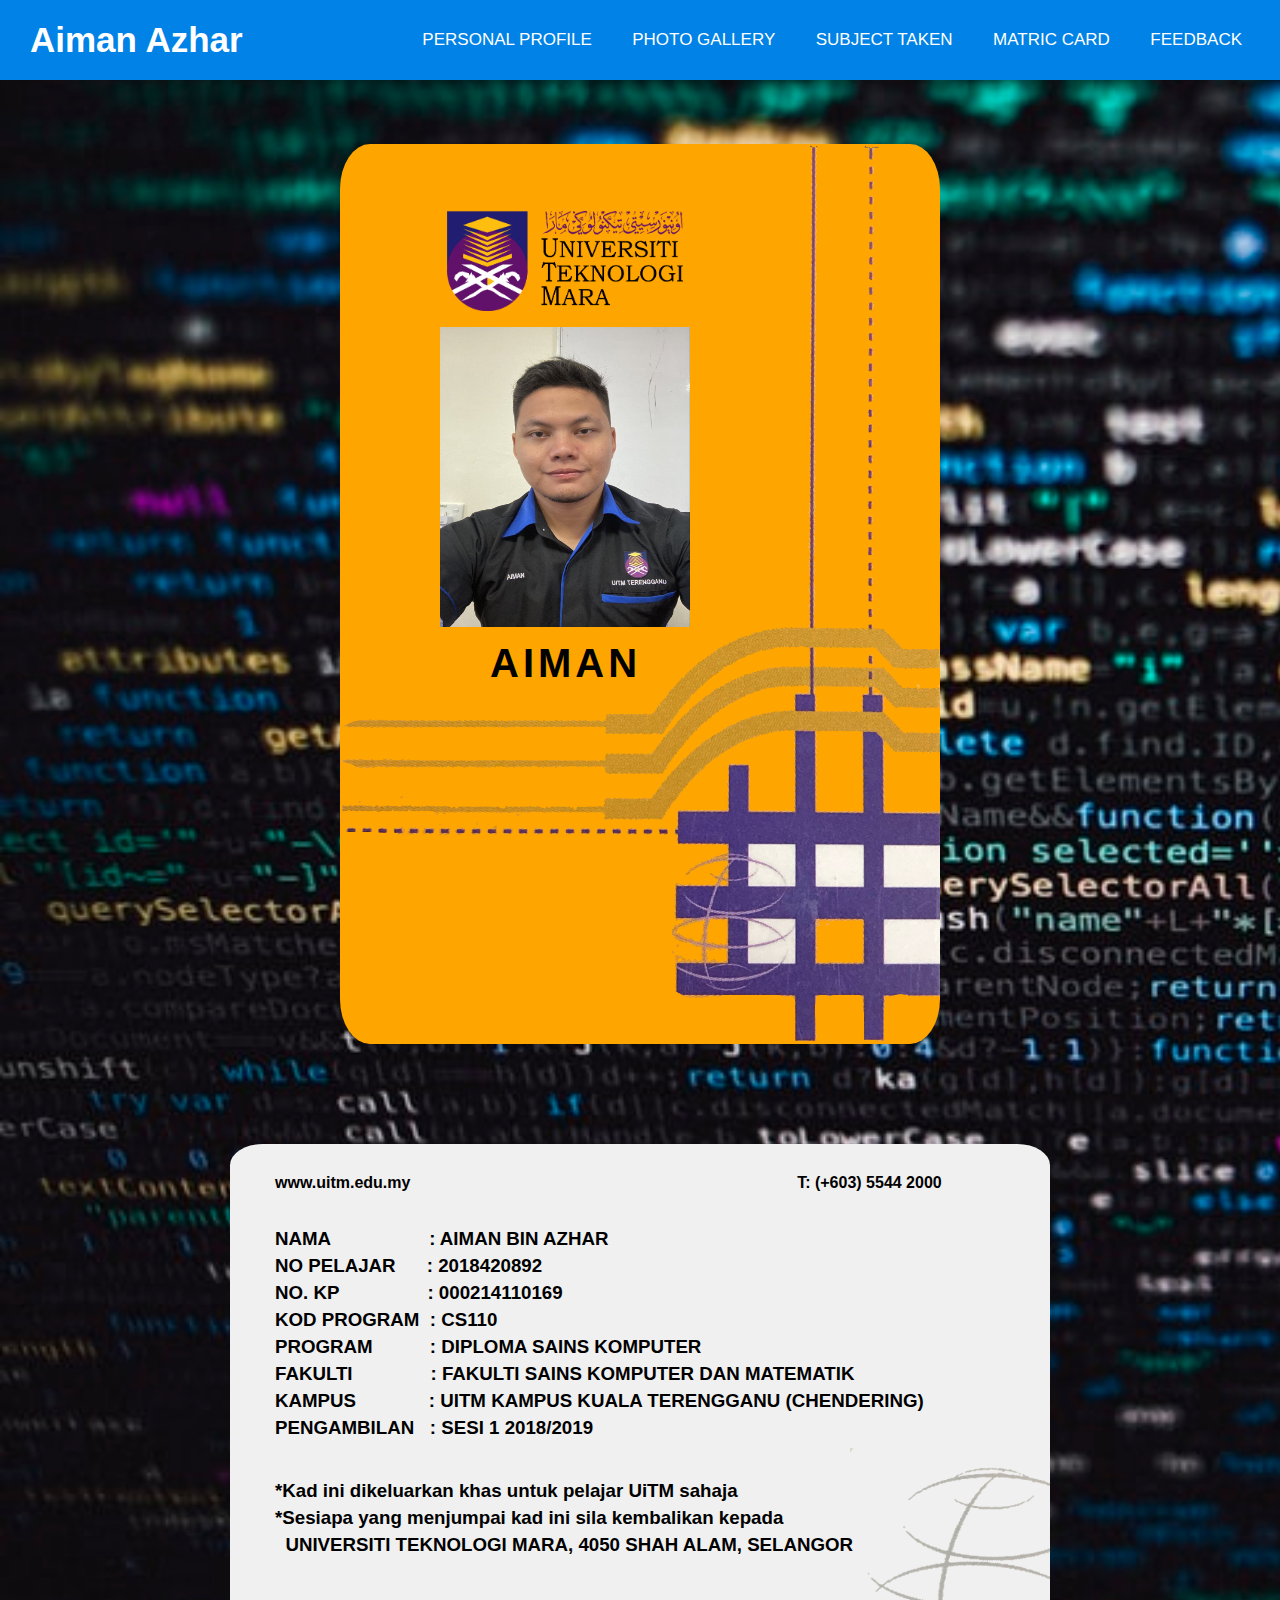
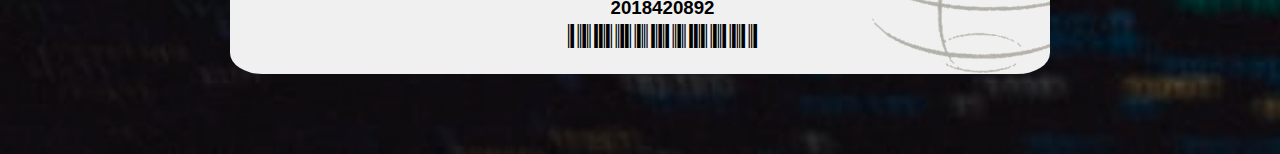
==== matric_card.html @ b5e09376 "first commit" ====
<!DOCTYPE html>
<html>
	<head>
		<title>Aiman's Matric Card</title>
		
		<link rel="shortcut icon" type="image/x-icon" href="favicon.ico"/>
		<link rel="stylesheet" href="Style/matric card.css">
		<link href='https://fonts.googleapis.com/css?family=Libre Barcode 39' rel='stylesheet'>
		<meta name="google" content="notranslate">
	</head>
	
	<body>
		<nav>
			<label class="logo">Aiman Azhar</label>
			<ul>
			<div class="zz">
				<li><a href="index.html">Personal Profile</a></li>
				<li><a href="photo_Gallery.html">Photo Gallery</a></li>
				<li><a href="subject_taken.html">Subject Taken</a></li>
				<li><a href="matric_card.html">Matric Card</a></li>
				<li><a href="feedback.html">Feedback</a></li>
			</div>
			</ul>
		</nav>		
		
		
		<div class="box-front">
			<img src="Gambar2/Uitm Logo.jpg"  class="box-logo"><br>
			<img src="Gambar/Emang 2.jpg"  class="box-img">
			
			<h1 style="font-weight: bold; width: 20%">AIMAN</h1><br>
			<img src="Gambar2/Uitm Stripe.jpg" alt="" class="box-stripe">
		</div>
		
		<div class="box-back">
			<h4><pre>www.uitm.edu.my                                                                                       T: (+603) 5544 2000</pre></h4><br><br>
			<div class="about">
				<h3><pre>NAMA                   : AIMAN BIN AZHAR</pre></h3>
				<h3><pre>NO PELAJAR      : 2018420892</pre></h3>
				<h3><pre>NO. KP                 : 000214110169</pre></h3>
				<h3><pre>KOD PROGRAM  : CS110</pre></h3>
				<h3><pre>PROGRAM           : DIPLOMA SAINS KOMPUTER</pre></h3>
				<h3><pre>FAKULTI               : FAKULTI SAINS KOMPUTER DAN MATEMATIK</pre></h3>
				<h3><pre>KAMPUS              : UITM KAMPUS KUALA TERENGGANU (CHENDERING)</pre></h3>
				<h3><pre>PENGAMBILAN   : SESI 1 2018/2019</pre></h3><br><br>
				
				<h3><pre>*Kad ini dikeluarkan khas untuk pelajar UiTM sahaja</pre></h3>
				<h3><pre>*Sesiapa yang menjumpai kad ini sila kembalikan kepada</pre></h3>
				<h3><pre>  UNIVERSITI TEKNOLOGI MARA, 4050 SHAH ALAM, SELANGOR</pre></h3>
				<br><br>
				<h3 style="text-align: center">2018420892</h3>
				<p>2018420892</p>
				<img src="Gambar2/Back Stripe.jpg">
				
			</div>
		</div>
		
	</body>
</html>
---- Style/matric card.css ----
*{
	margin: 0;
	padding: 0;
	box-sizing: border-box;
	font-family: sans-serif;
	text-decoration: none;
}

body{ 
	margin:0;
	padding:0;
	background:url(background.jpg);
	background-size:cover;
}

nav{
	background: #0082e6;
	height: 80px;
	width: 100%;
}

label.logo{
	color: white;
	font-size: 35px;
	line-height: 80px;
	padding: 0 30px;
	font-weight: bold;
}

nav ul{
	float: right;
	margin-right: 20px;
}

nav ul li{
	display: inline-block;
	line-height: 80px;
	margin: 0 5px;
}

nav ul li a{
	color: white;
	font-size: 17px;
	padding: 7px 13px;
	border-radius: 3px;
	text-transform: uppercase;
	
}

.zz a:hover{
	background: #1b9bff;
	transition: .5s;
}


.box-front:hover{
	filter: saturate(150%);
	transform: scale(1.15);
	box-shadow: 3px 3px 20px rgba(0,0,0,.5);
	transition: 1s;
}

.box-front{
	width:600px;
	height: 900px;
	background-color:orange;
	padding-top:40px;
	position: relative;
	margin:auto;
	margin-top:5%;
	color:white;
	font-family: sans-serif;
	color: black;
	margin-bottom: 100px;
	border-radius: 5%;
}

.box-logo{
	margin-top: 20px;
	margin-left: 100px;
	margin-bottom: 5px;
	width: 250px;
	padding: 7px;
}

.box-img{
	margin-left: 100px;
	width:250px;
	height:300px;
}

.box-front h1{
	margin-top: 10px;
	margin-left: 150px;
	font-size:40px;
	letter-spacing:4px;
	font-weight:100;
}

.box-stripe{
	position: relative;
	height:110%;
	margin-top: -562px;
	margin-left: 1.5px;
}


.box-back:hover{
	filter: saturate(150%);
	transform: scale(1.15);
	box-shadow: 3px 3px 20px rgba(0,0,0,.5);
	transition: 1s;
}

.box-back{
	width:820px;
	height: 530px;
	background-color: #F0F0F0;
	border-radius: 4%;
	margin:auto;
	margin-bottom: 80px;
	padding-top: 30px;
	padding-left: 45px;
}

.about h3{
	margin-bottom: 5px;
}

.about p{
	font-family: 'Libre Barcode 39';
	font-size: 40px;
	text-align: center;
}

.about img{
	height: 230px;
	width: 200px;
	margin-top: -600px;
	margin-left: 575px;
}
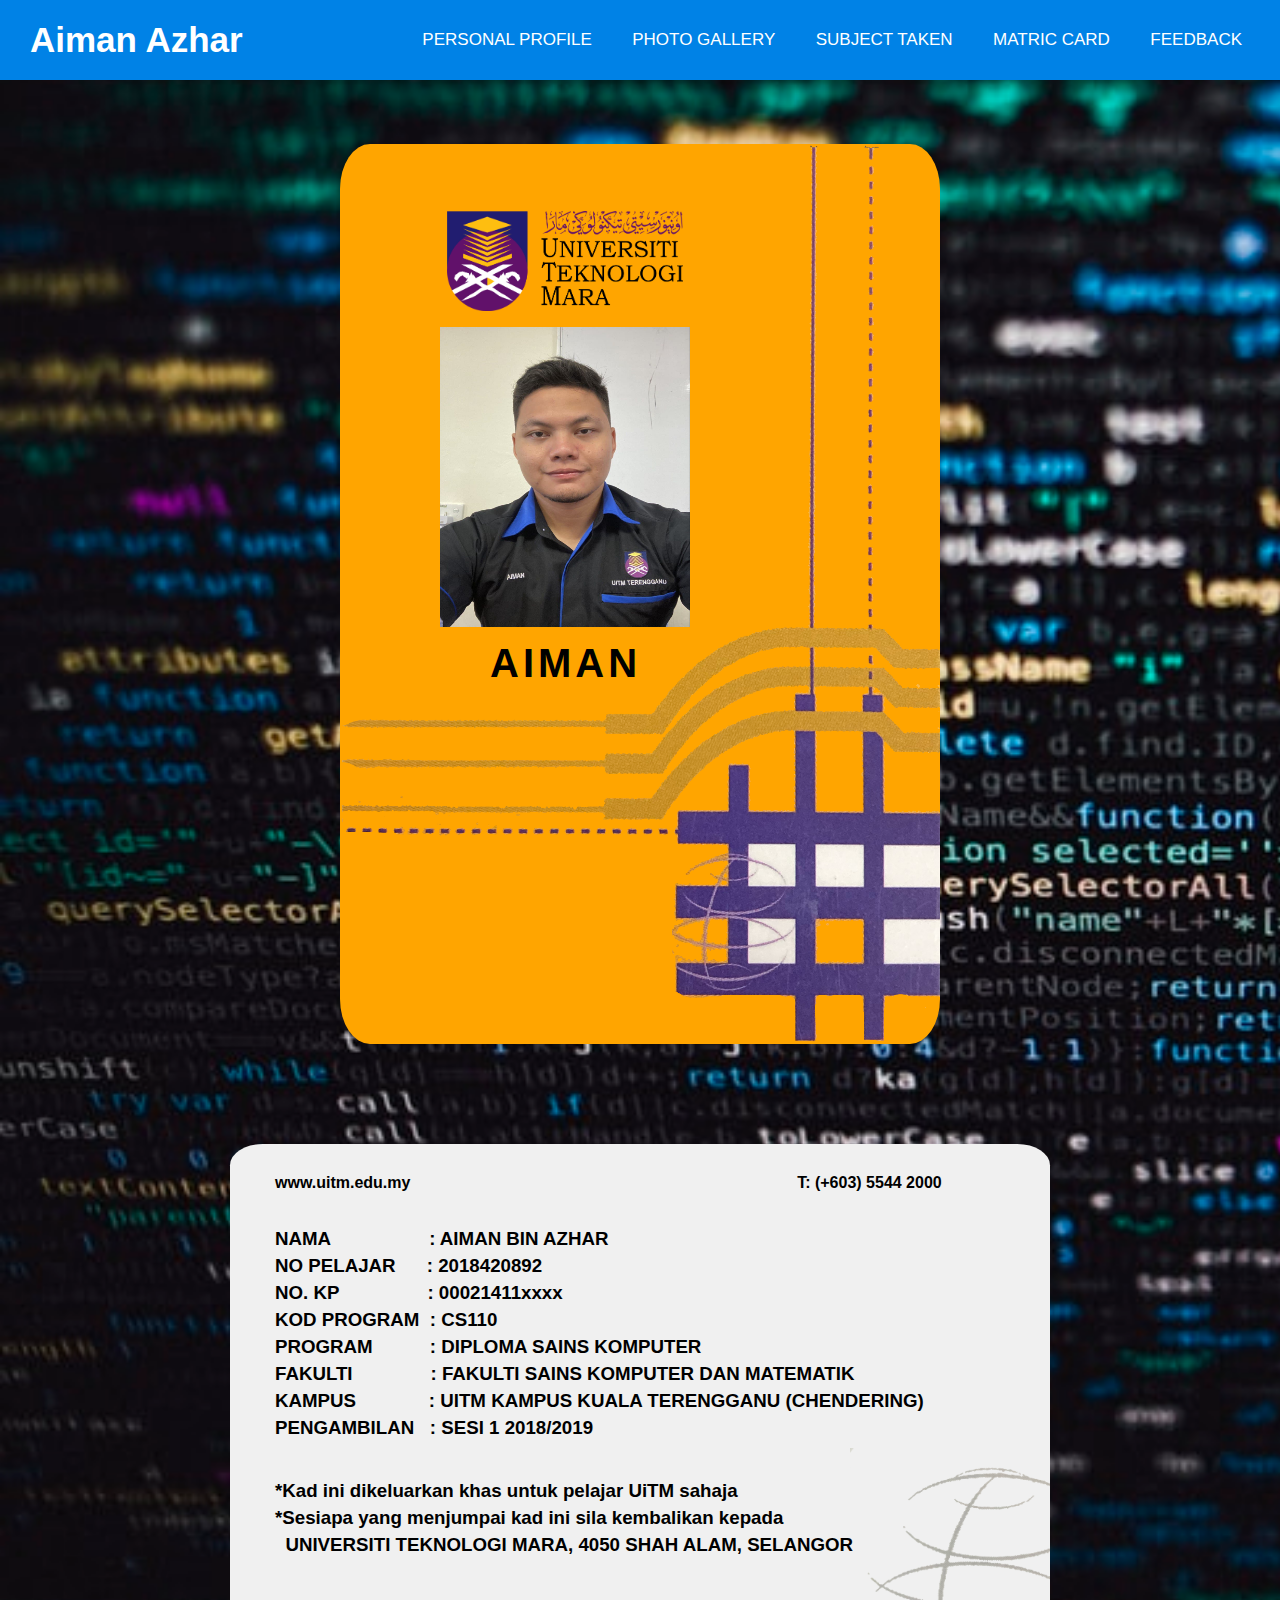
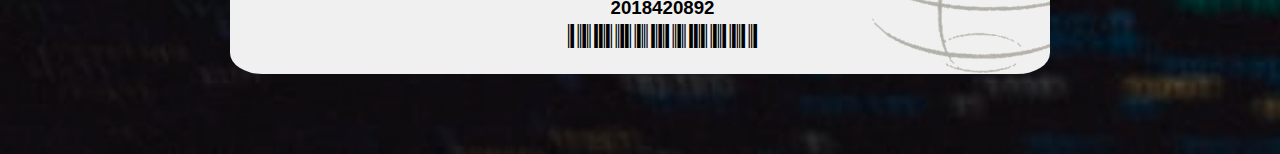
==== commit bc85b70c: "Update matric_card.html" ====
--- a/matric_card.html
+++ b/matric_card.html
@@ -37,7 +37,7 @@
 			<div class="about">
 				<h3><pre>NAMA                   : AIMAN BIN AZHAR</pre></h3>
 				<h3><pre>NO PELAJAR      : 2018420892</pre></h3>
-				<h3><pre>NO. KP                 : 000214110169</pre></h3>
+				<h3><pre>NO. KP                 : 00021411xxxx</pre></h3>
 				<h3><pre>KOD PROGRAM  : CS110</pre></h3>
 				<h3><pre>PROGRAM           : DIPLOMA SAINS KOMPUTER</pre></h3>
 				<h3><pre>FAKULTI               : FAKULTI SAINS KOMPUTER DAN MATEMATIK</pre></h3>
@@ -56,4 +56,4 @@
 		</div>
 		
 	</body>
-</html>+</html>
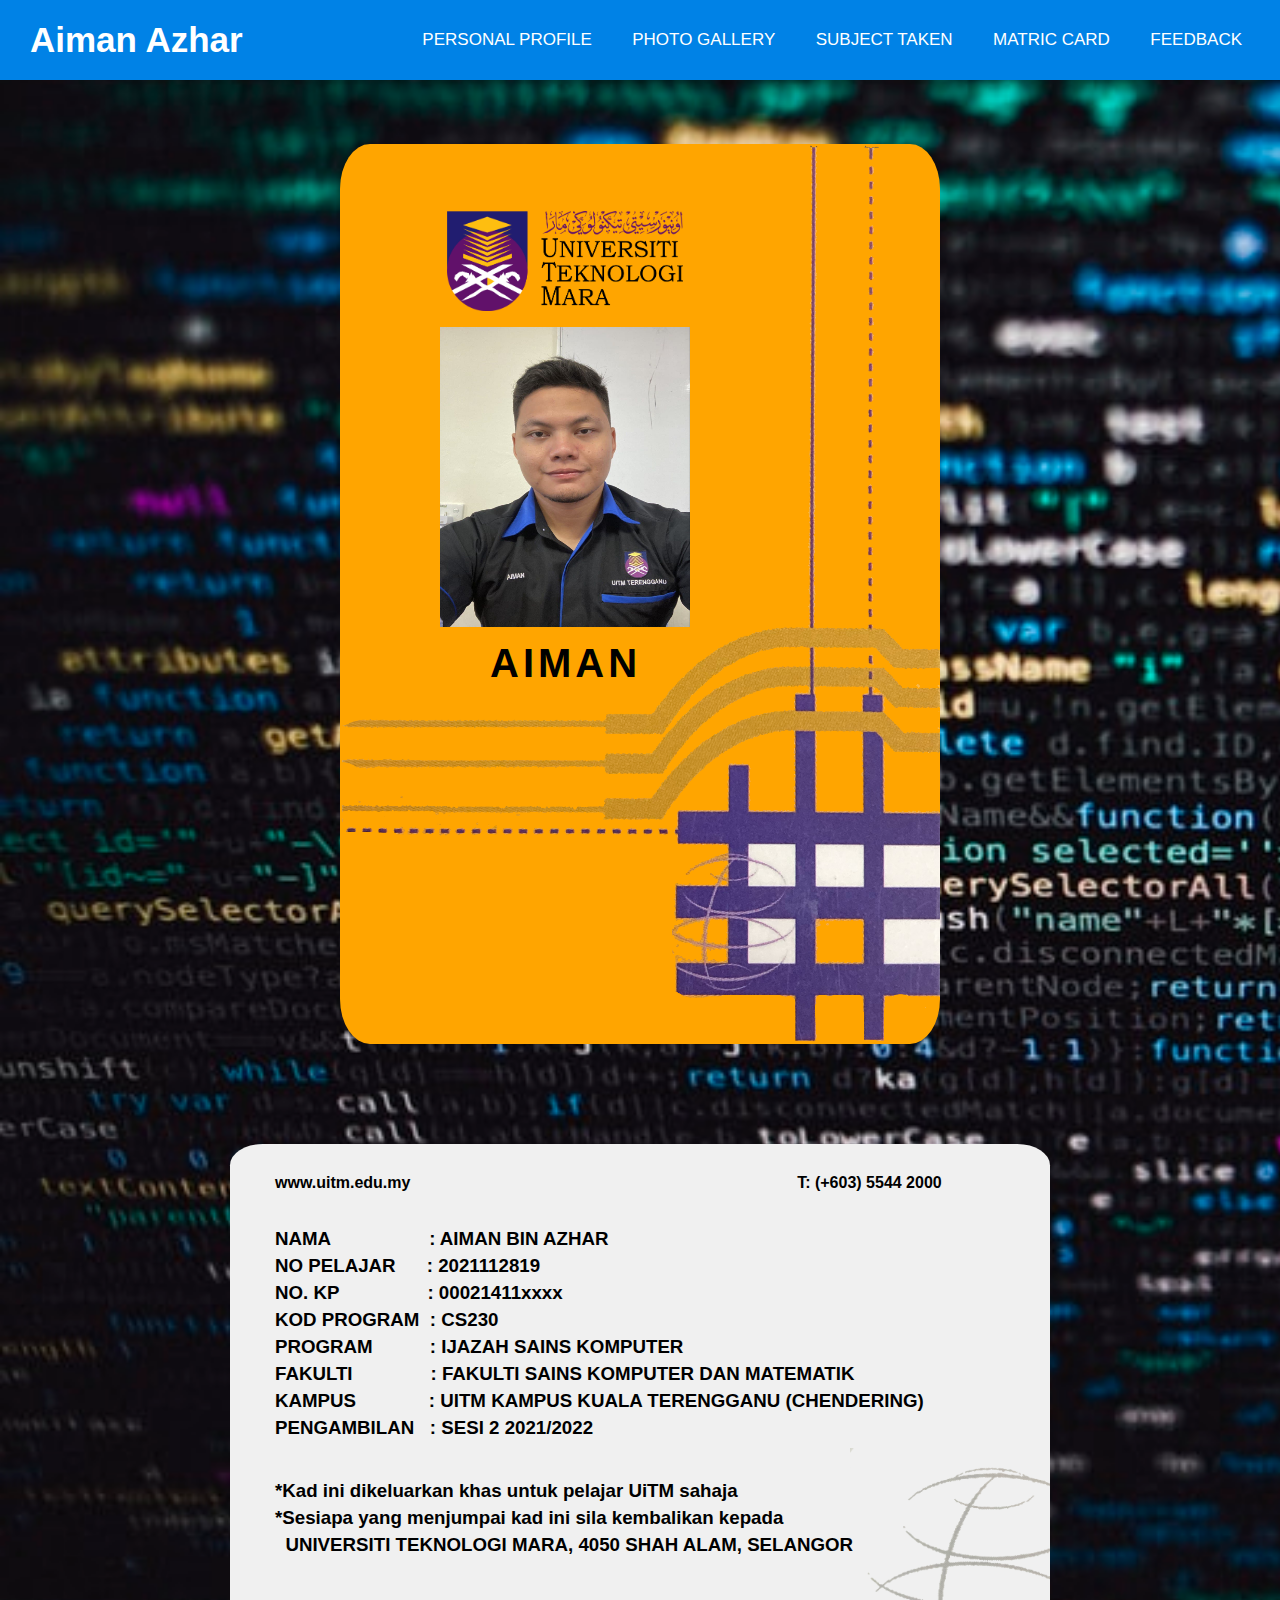
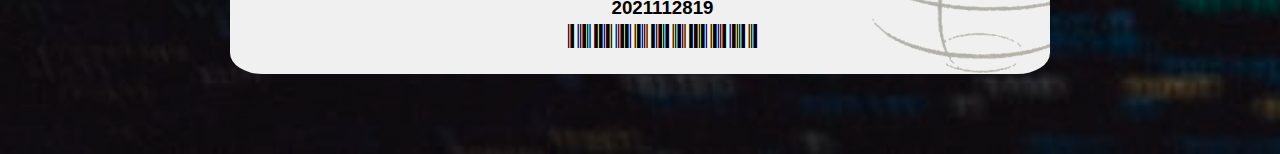
==== commit acb267c1: "Update matric_card.html" ====
--- a/matric_card.html
+++ b/matric_card.html
@@ -36,19 +36,19 @@
 			<h4><pre>www.uitm.edu.my                                                                                       T: (+603) 5544 2000</pre></h4><br><br>
 			<div class="about">
 				<h3><pre>NAMA                   : AIMAN BIN AZHAR</pre></h3>
-				<h3><pre>NO PELAJAR      : 2018420892</pre></h3>
+				<h3><pre>NO PELAJAR      : 2021112819</pre></h3>
 				<h3><pre>NO. KP                 : 00021411xxxx</pre></h3>
-				<h3><pre>KOD PROGRAM  : CS110</pre></h3>
-				<h3><pre>PROGRAM           : DIPLOMA SAINS KOMPUTER</pre></h3>
+				<h3><pre>KOD PROGRAM  : CS230</pre></h3>
+				<h3><pre>PROGRAM           : IJAZAH SAINS KOMPUTER</pre></h3>
 				<h3><pre>FAKULTI               : FAKULTI SAINS KOMPUTER DAN MATEMATIK</pre></h3>
 				<h3><pre>KAMPUS              : UITM KAMPUS KUALA TERENGGANU (CHENDERING)</pre></h3>
-				<h3><pre>PENGAMBILAN   : SESI 1 2018/2019</pre></h3><br><br>
+				<h3><pre>PENGAMBILAN   : SESI 2 2021/2022</pre></h3><br><br>
 				
 				<h3><pre>*Kad ini dikeluarkan khas untuk pelajar UiTM sahaja</pre></h3>
 				<h3><pre>*Sesiapa yang menjumpai kad ini sila kembalikan kepada</pre></h3>
 				<h3><pre>  UNIVERSITI TEKNOLOGI MARA, 4050 SHAH ALAM, SELANGOR</pre></h3>
 				<br><br>
-				<h3 style="text-align: center">2018420892</h3>
+				<h3 style="text-align: center">2021112819</h3>
 				<p>2018420892</p>
 				<img src="Gambar2/Back Stripe.jpg">
 				
